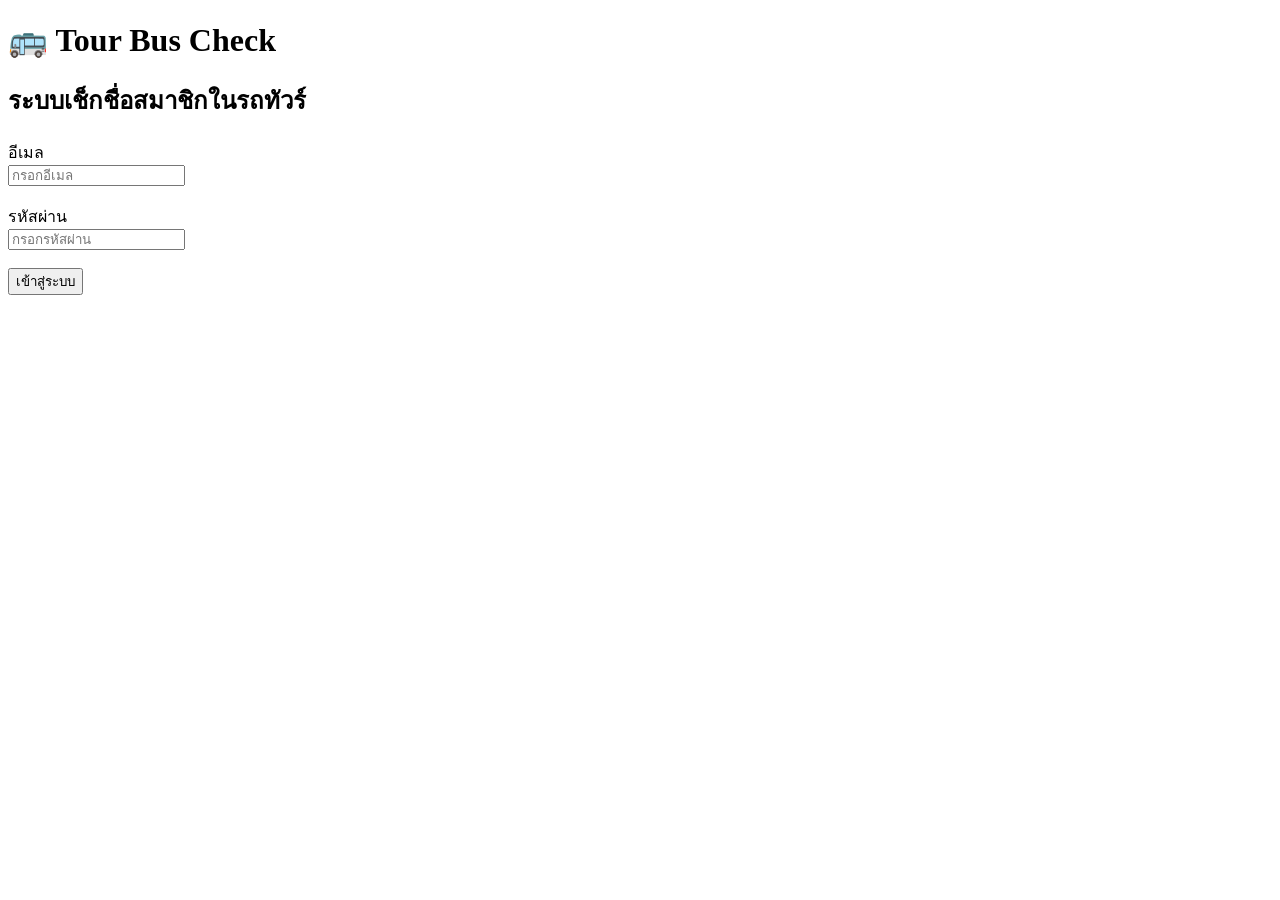
==== index.html @ f8ff5af2 "Create index.html" ====
<!DOCTYPE html>
<html lang="th">
<head>
    <meta charset="UTF-8">
    <meta name="viewport" content="width=device-width, initial-scale=1.0">
    <title>Tour Bus Check</title>
</head>

<body>

    <h1>🚌 Tour Bus Check</h1>
    <h2>ระบบเช็กชื่อสมาชิกในรถทัวร์</h2>

    <form>
        <label>อีเมล</label><br>
        <input type="email" placeholder="กรอกอีเมล"><br><br>

        <label>รหัสผ่าน</label><br>
        <input type="password" placeholder="กรอกรหัสผ่าน"><br><br>

        <button type="submit">เข้าสู่ระบบ</button>
    </form>

</body>
</html>
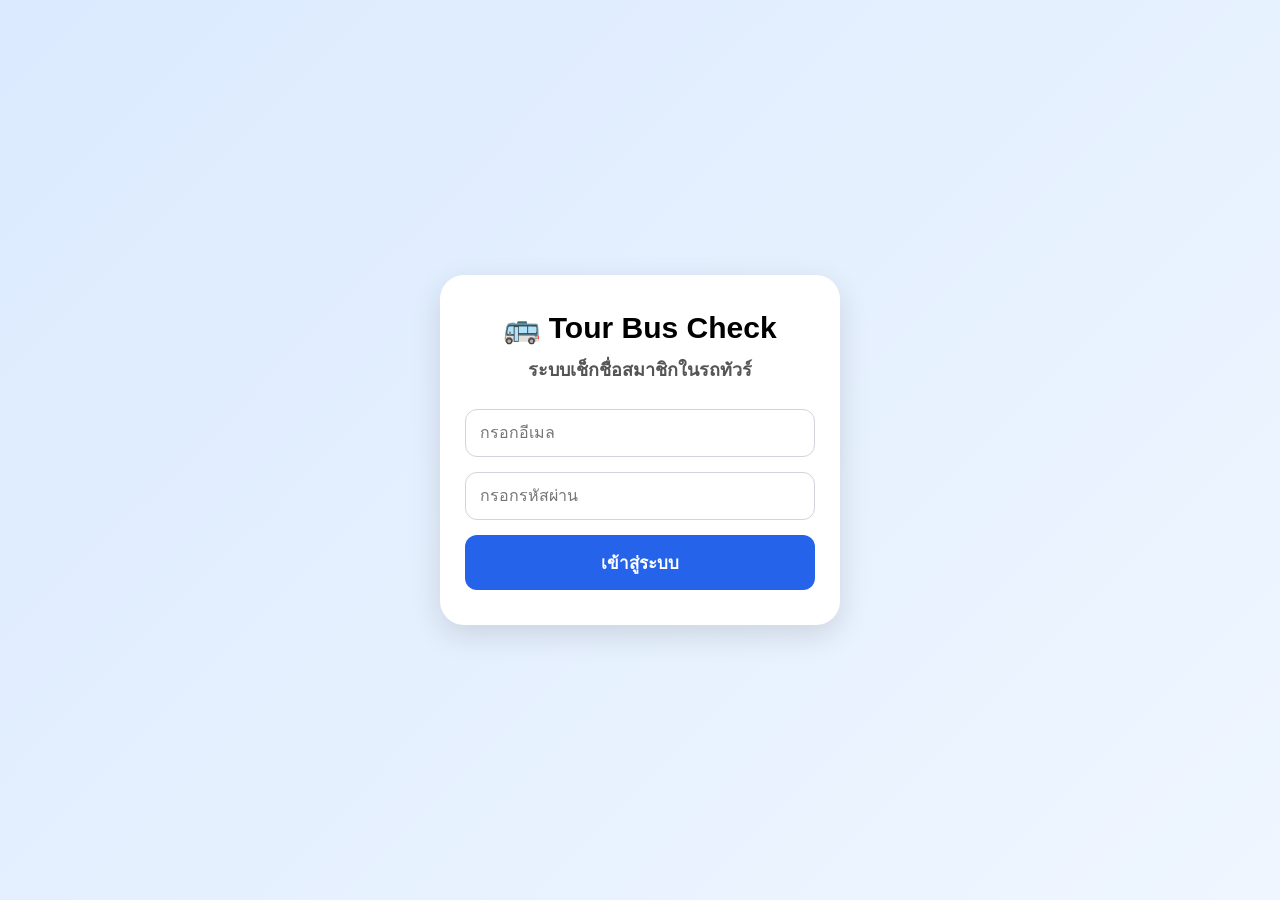
==== commit 254113c3: "Update index.html" ====
--- a/index.html
+++ b/index.html
@@ -1,25 +1,48 @@
 <!DOCTYPE html>
 <html lang="th">
+
 <head>
     <meta charset="UTF-8">
+
     <meta name="viewport" content="width=device-width, initial-scale=1.0">
+
     <title>Tour Bus Check</title>
+
+    <link rel="stylesheet" href="style.css">
 </head>
 
 <body>
 
-    <h1>🚌 Tour Bus Check</h1>
-    <h2>ระบบเช็กชื่อสมาชิกในรถทัวร์</h2>
+    <div class="login-container">
 
-    <form>
-        <label>อีเมล</label><br>
-        <input type="email" placeholder="กรอกอีเมล"><br><br>
+        <div class="login-box">
 
-        <label>รหัสผ่าน</label><br>
-        <input type="password" placeholder="กรอกรหัสผ่าน"><br><br>
+            <h1>🚌 Tour Bus Check</h1>
 
-        <button type="submit">เข้าสู่ระบบ</button>
-    </form>
+            <h2>ระบบเช็กชื่อสมาชิกในรถทัวร์</h2>
+
+            <form>
+
+                <input
+                    type="email"
+                    placeholder="กรอกอีเมล"
+                >
+
+                <input
+                    type="password"
+                    placeholder="กรอกรหัสผ่าน"
+                >
+
+                <button type="submit">
+                    เข้าสู่ระบบ
+                </button>
+
+            </form>
+
+        </div>
+
+    </div>
 
 </body>
+
 </html>
--- a/style.css
+++ b/style.css
@@ -0,0 +1,75 @@
+ * {
+    box-sizing: border-box;
+    margin: 0;
+    padding: 0;
+}
+
+body {
+    font-family: Arial, sans-serif;
+    background: linear-gradient(135deg, #dbeafe, #eff6ff);
+    min-height: 100vh;
+
+    display: flex;
+    justify-content: center;
+    align-items: center;
+
+    padding: 20px;
+}
+
+.login-container {
+    width: 100%;
+    max-width: 400px;
+}
+
+.login-box {
+    background: white;
+    padding: 35px 25px;
+    border-radius: 24px;
+
+    text-align: center;
+
+    box-shadow: 0 10px 30px rgba(0, 0, 0, 0.12);
+}
+
+.login-box h1 {
+    font-size: 30px;
+    margin-bottom: 10px;
+}
+
+.login-box h2 {
+    font-size: 18px;
+    color: #555;
+    margin-bottom: 25px;
+}
+
+.login-box input {
+    width: 100%;
+    padding: 14px;
+
+    margin-bottom: 15px;
+
+    border: 1px solid #d1d5db;
+    border-radius: 12px;
+
+    font-size: 16px;
+}
+
+.login-box button {
+    width: 100%;
+    padding: 14px;
+
+    border: none;
+    border-radius: 12px;
+
+    background: #2563eb;
+    color: white;
+
+    font-size: 17px;
+    font-weight: bold;
+
+    cursor: pointer;
+}
+
+.login-box button:hover {
+    opacity: 0.9;
+}
